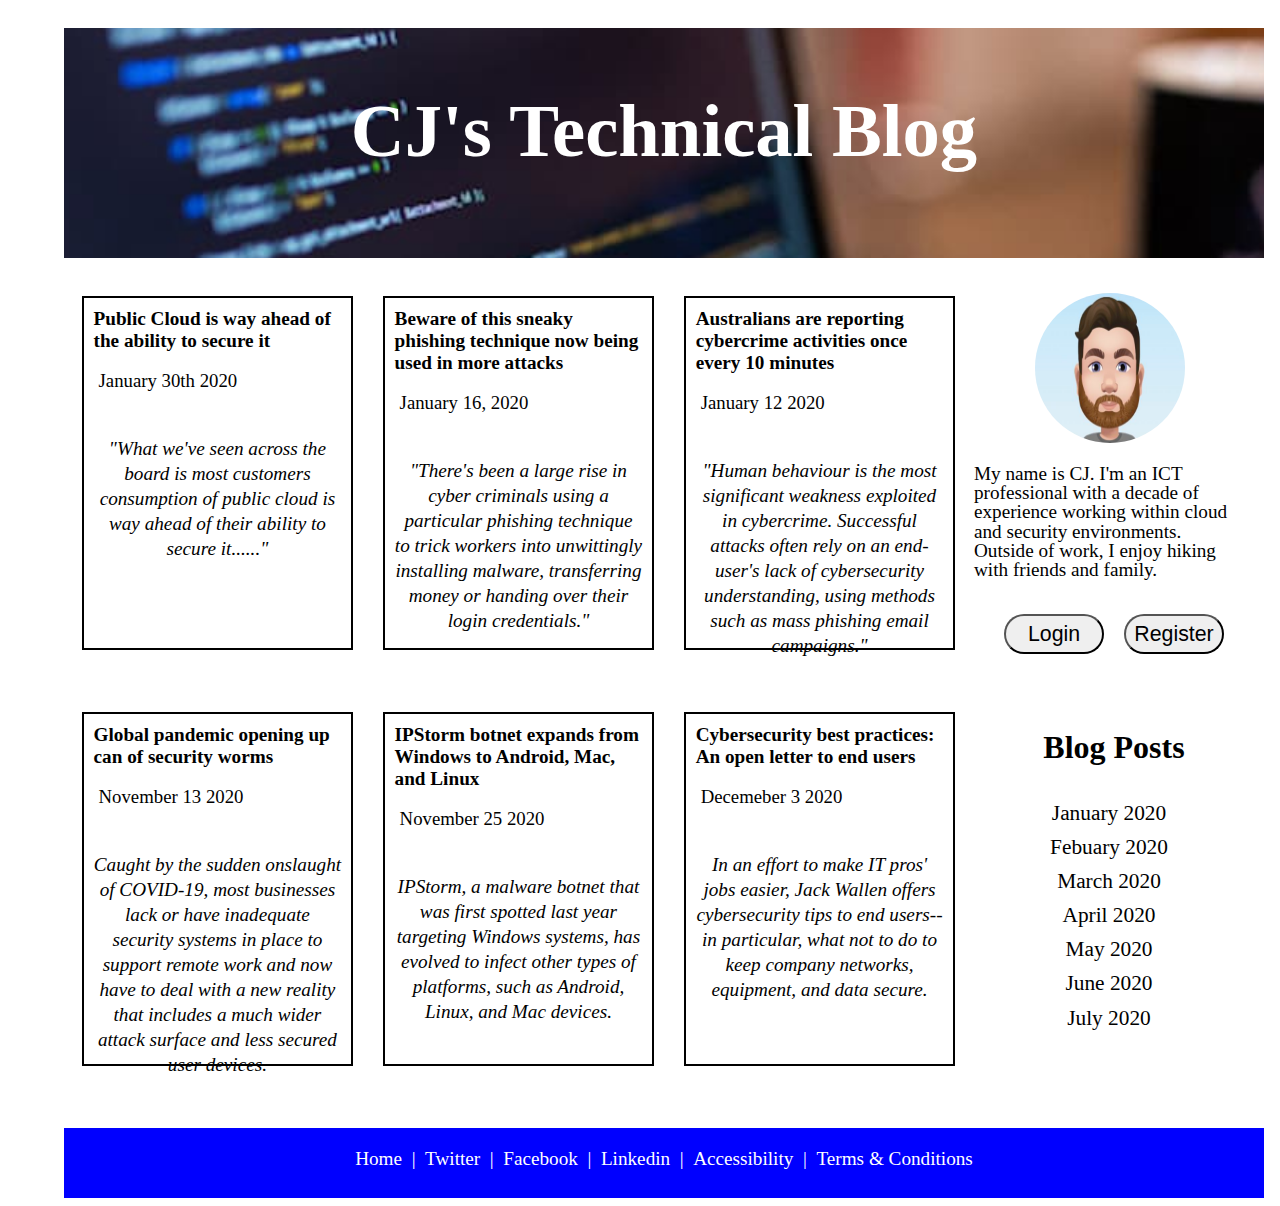
==== index.html @ 9ce498f0 "Added JS" ====
<!DOCTYPE html>
<html lang="en">
<head>
  <meta charset="utf-8">
  <title>CJ's Technical Blog</title>
  <meta name="viewport" content="width=device-width, initial-scale=1, maximum-scale=1">
  <link href="css/main.css" rel="stylesheet" />
</head>

<body>
  <div class="container">
    <div class="header box" alt="CJ's Technical Blog heading"><h1>CJ's Technical Blog</h1></div>
    <div class="sidebar box">
      <div class="avatar"> 
        <img src="images/avatar.png" alt="avatar of the author of the blog">
      </div>
      <div class="biography">
        <p>My name is CJ. I'm an ICT professional with a decade of experience working within cloud and security environments. Outside of work, I enjoy hiking with friends and family.</p>
      </div>
        <div class="leftButton"><button onclick="blogLogin()" title="Log into Blog">Login</button></div>
        <div class="rightButton"><button onclick="emailRegistration()" title="Register email address to login">Register</button></div>
      <h2 class="blogPostHeading" alt="Blog Posts">Blog Posts</h2>
        <div class="listPost">
          <ul>
            <li><a href="#" title="Blog posts for January 2020">January 2020</a></li>
            <li><a href="#" title="Blog posts for Febuary 2020">Febuary 2020</a></li>
            <li><a href="#" title="Blog posts for March 2020">March 2020</a></li>
            <li><a href="#" title="Blog posts for April 2020">April 2020</a></li>
            <li><a href="#" title="Blog posts for May 2020">May 2020</a></li>
            <li><a href="#" title="Blog posts for June 2020">June 2020</a></li>
            <li><a href="#" title="Blog posts for July 2020">July 2020</a></li>
          </ul>
        </div>
    </div>
    <div class="content box">
      <div id="nestedGrid">
        <a id="one" class="postCard" href="posts.html" >
            <h3>Public Cloud is way ahead of the ability to secure it</h3>
            <p>January 30th 2020</p><br>
            <article>
              <i>"What we've seen across the board is most customers consumption of public cloud is way ahead of their ability to secure it......"</i>
            </article>
        </a>
        <a id="two" class="postCard" >
            <h3>Beware of this sneaky phishing technique now being used in more attacks</h3>
            <p>January 16, 2020</p><br>
            <article>
              <i>"There's been a large rise in cyber criminals using a particular phishing technique to trick workers into unwittingly installing malware, transferring money or handing over their login credentials."</i>
            </article>
        </a>
        <div id="three" class="postCard" >
            <h3>Australians are reporting cybercrime activities once every 10 minutes</h3>
            <p>January 12 2020</p><br>
            <article>
              <i>"Human behaviour is the most significant weakness exploited in cybercrime. Successful attacks often rely on an end-user's lack of cybersecurity understanding, using methods such as mass phishing email campaigns."</i>
            </article>
        </div>
        <div id="four" class="postCard" >
            <h3>Global pandemic opening up can of security worms</h3>
            <p>November 13 2020</p><br>
            <article>
              <i>Caught by the sudden onslaught of COVID-19, most businesses lack or have inadequate security systems in place to support remote work and now have to deal with a new reality that includes a much wider attack surface and less secured user devices.</i>
            </article>
        </div>
        <div id="five" class="postCard" >
            <h3>IPStorm botnet expands from Windows to Android, Mac, and Linux</h3>
            <p>November 25 2020</p><br>
            <article>
              <i>IPStorm, a malware botnet that was first spotted last year targeting Windows systems, has evolved to infect other types of platforms, such as Android, Linux, and Mac devices.</i>
            </article>
        </div>
        <div id="six" class="postCard" >
            <h3>Cybersecurity best practices: An open letter to end users</h3>
            <p>Decemeber 3 2020</p><br>
            <article>
              <i>In an effort to make IT pros' jobs easier, Jack Wallen offers cybersecurity tips to end users--in particular, what not to do to keep company networks, equipment, and data secure.</i>
            </article>
        </div>
      </div>
    </div>    
    <div class="footer box">
       <a href="index.html">Home &nbsp;|&nbsp;&nbsp;<span><a href="#">Twitter &nbsp;|&nbsp;&nbsp;</a><a href="#">Facebook &nbsp;|&nbsp;&nbsp;</a><a href="#">Linkedin &nbsp;|&nbsp;&nbsp;</a></span></a>
       <a href="#">Accessibility &nbsp;|&nbsp;&nbsp;<span><a href="terms-conditions.html">Terms & Conditions </a></span></a>
    </div>  
  </div>

  
  <script>
    // Function to login to the site
    function blogLogin() {
      var emailAddress = prompt("Please enter your username:", "Login Email Address");
      var blogPassword = prompt("Please enter password:", "Password");
      
    }
  </script>

  <script>
    // Function to create an account to access the site
    function emailRegistration() {
      var emailAddress = prompt("Please enter your email address to signup:", "myemail@domain.com");
      alert('Thank You for registering with CJs Technical Blog, please check your email for signup link!');
      
    }
  </script>

  </body>
</html>
---- css/main.css ----
/********************************** PAGE CSS ***********************************/

body {
  font-family: Georgia, 'Times New Roman', Times, serif;
  font-size: 16pt;

}

.container {
  display: grid;
  width: 90vw;
  margin: auto;
  grid-template-columns: 300px 300px 300px;
  grid-template-rows: 250px 850px 90px;     /* 650px */
  /* grid-gap: 5px; */
  grid-template-areas: 
  "hd hd hd hd hd hd hd hd"
  "main main main main main main main sd"
  "ft ft ft ft ft ft ft ft";
  /* border: 2px solid orange; */
  /* This aligns items to the end line on main-axis */
  /* justify-content: center; */ 
}

.box {
  display: flex;
  margin-top: 20px;
 /* align-items: center; 
  justify-content: center; 
  border: 2px solid red;*/
  background: white;
 /*  background: #F8FA9D;
  padding: 15px; */
}

.header {
  grid-area: hd;
  justify-content: center;
  background: url(../images/blog-background.png) no-repeat center center fixed;
  -webkit-background-size: cover;
  -moz-background-size: cover;
  -o-background-size: cover;
  background-size: cover;
}

.header h1 { 
  color: white; 
  font-size: 3.5em;
  margin-top: 5%;
  
}

#nestedGrid {
  display: grid;
  grid-template-columns: 33% 33% 33%;
  grid-template-rows: 50% 50%;
  max-width: 98%;
  max-height: 100%;
  border: 3px solid white;
  grid-gap: 10px;
}

.postCard {
  width: 92%; /* 390px; */
  height: 85%; /* 250px; */
  border: 2px solid black;
  cursor: pointer;
  text-decoration: none;
  color: black;
  
}

.postCard:hover {
  transition: transform .2s;
  transform: scale(1.1);
  background-color: rgb(159, 208, 231);
}

.postCard h3 {
  margin: 10px;
  font-size: 0.90em;
  
}

.postCard p {
  padding-left: 15px;
  font-size: 0.88em;
}

.sidebar {
  display: inline-block;
  max-width: 100%;
}

.content {
  grid-area: main;
  
}

.blogPostHeading {
  margin-top: 50%;
  width: 300px;
  height: 40px;
  text-align: center;
}

.listPost {
  padding: 0;
  width: 250px;
    
}

.listPost ul li { 
  list-style-type: none;
  text-align: center;
}

.listPost ul li a {
  color: black;
  text-decoration: none;
  line-height: 1.6;
}

.listPost ul li a:hover {
  font-weight: bold;
  color: blue;
}

#one,
#two,
#three {
  /*display: grid;*/
  margin: 5% 5%;
}
#four,
#five,
#six
 {
  /*display: grid;*/
  margin: 3% 5%;
  
}

article {
  margin-top: -10px;
  padding: 10px;
  text-align: center;
  
}

article i { font-size: 0.90em; }



/********************************** AVATAR CSS ***********************************/

.avatar img {
  margin: 10px 22%;
  padding: 5px; 
  border-radius: 50%;
  width: 150px;
  height: 150px;
}


/********************************** BIO CSS ***********************************/


.biography {
  margin-top: -10px;
  max-width: 290px;
  
}

.biography p {
  margin: 10px;
  font-size: 0.9em;
  line-height: 1.0;
}

.leftButton { margin: 25px 0 30px 0px; padding-left: 40px; padding-right: 10px; float:left; }
.rightButton { margin: 25px 0 30px 0px; padding-right: 40px; padding-left: 10px; float: right; }

button {
  border-radius: 25px;
  width: 100px;
  height: 40px;
  font-size: 1.0em;
}

button:hover {
  background-color: blue;
  color: white;
}



/********************************** FOOTER CSS ***********************************/

.footer {
  grid-area: ft;
  justify-content: center; 
  padding: 20px;
  background-color: blue;
  border: none;
}

.footer a {
  text-decoration: none;
  color: white;
  font-size: 0.90em;
}

.footer a:hover {
  font-size: 1.0em;
}






  /* Small screens and mobile devices with maximum width of 320px */
  @media (max-width: 320px) {
   

  }
  
  /* Larger mobile screens with minimum screen width of 900px */
  @media (min-width: 901px) {
   
  }
  

  @media (min-width: 600px) and (max-width: 900px) {
   


  }
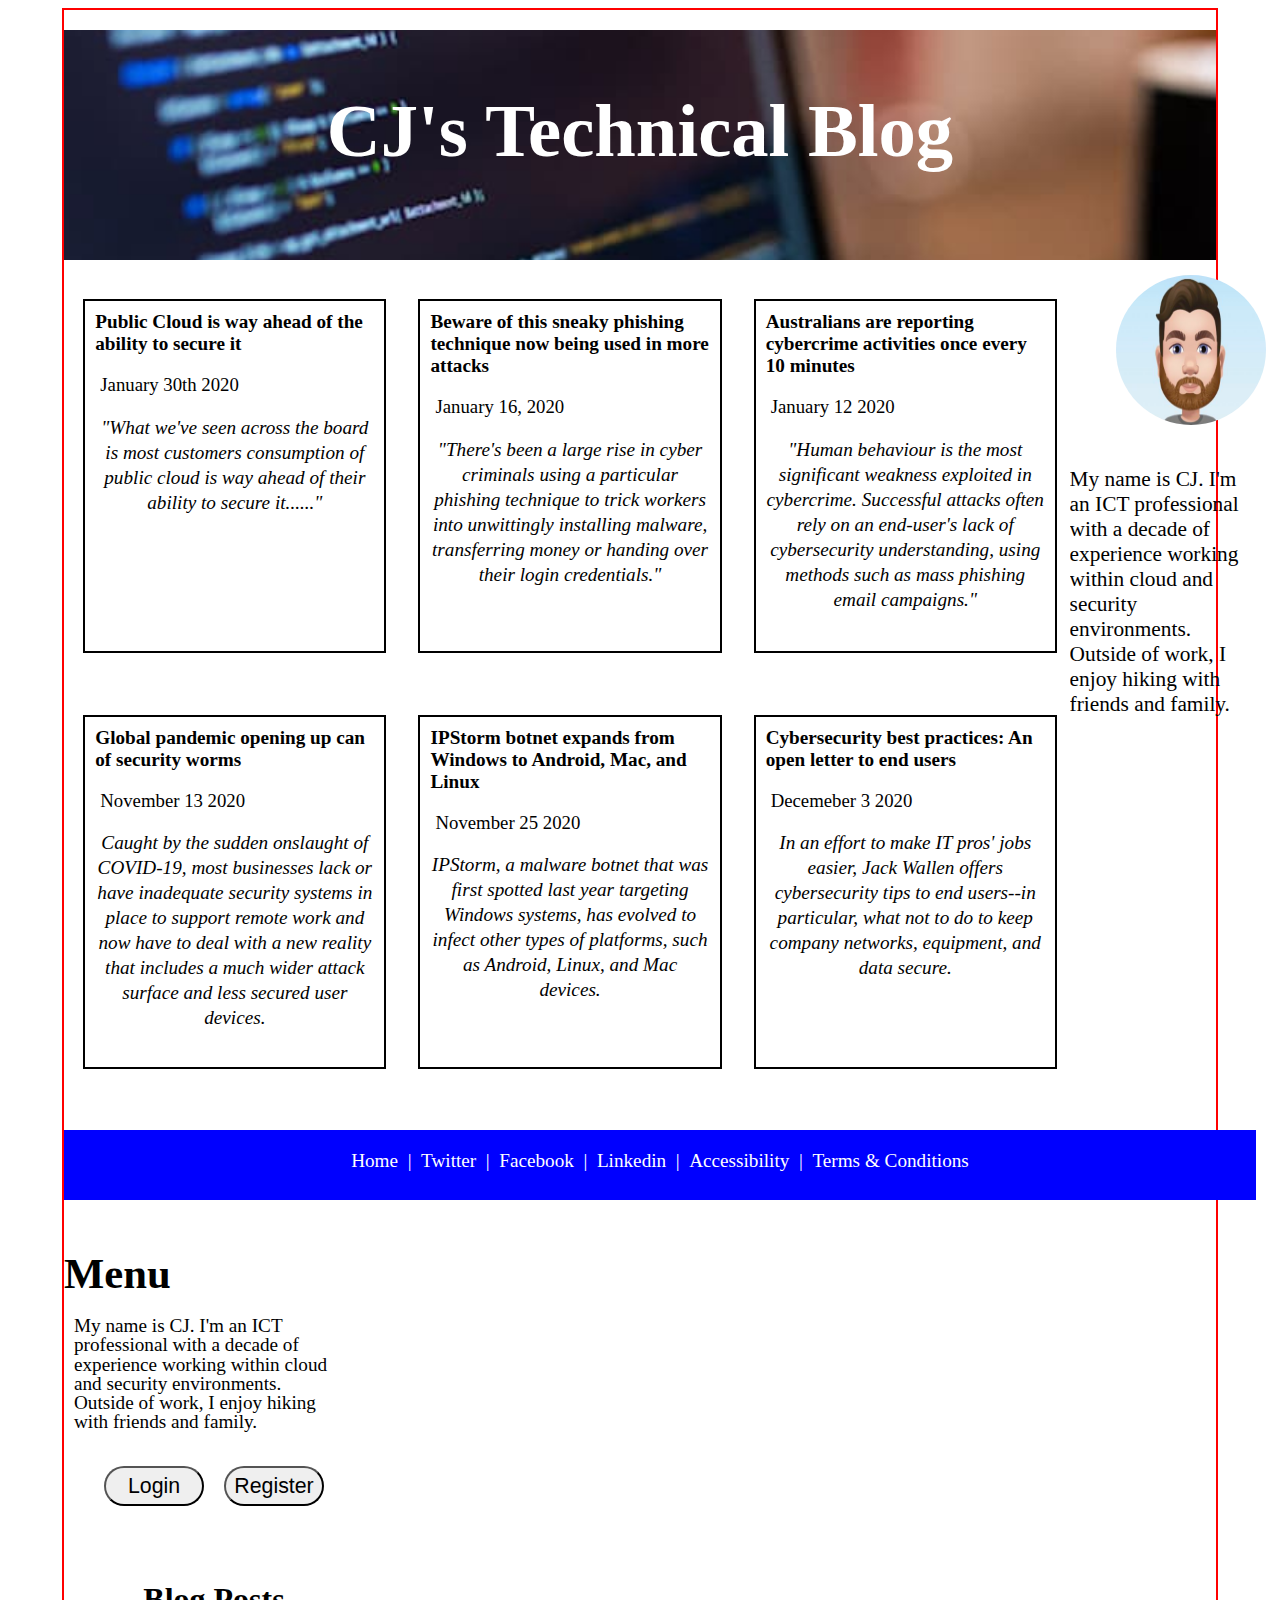
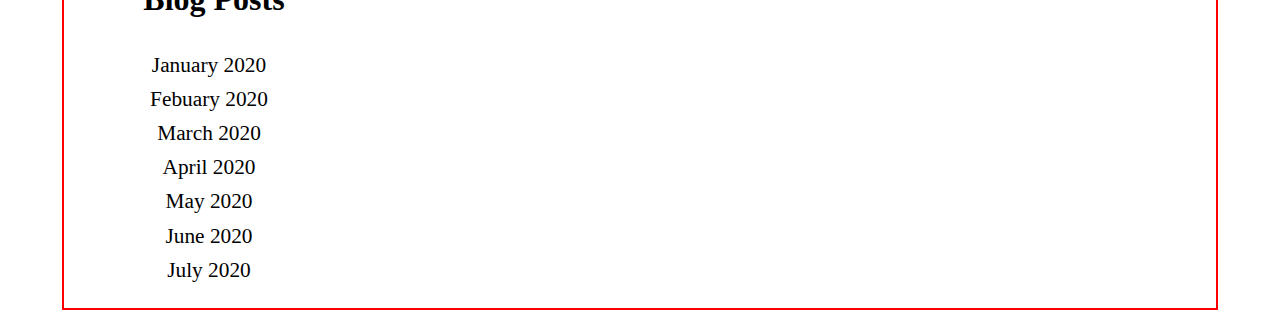
==== commit 45a01297: "media Query - 600px to 900px" ====
--- a/index.html
+++ b/index.html
@@ -10,15 +10,18 @@
 <body>
   <div class="container">
     <div class="header box" alt="CJ's Technical Blog heading"><h1>CJ's Technical Blog</h1></div>
+    <div class="avatar"> 
+      <img src="images/avatar.png" alt="avatar of the author of the blog">
+      <p>My name is CJ. I'm an ICT professional with a decade of experience working within cloud and security environments. Outside of work, I enjoy hiking with friends and family.</p>
+    </div>
     <div class="sidebar box">
-      <div class="avatar"> 
-        <img src="images/avatar.png" alt="avatar of the author of the blog">
-      </div>
+      <h1>Menu</h1>
       <div class="biography">
         <p>My name is CJ. I'm an ICT professional with a decade of experience working within cloud and security environments. Outside of work, I enjoy hiking with friends and family.</p>
       </div>
         <div class="leftButton"><button onclick="blogLogin()" title="Log into Blog">Login</button></div>
         <div class="rightButton"><button onclick="emailRegistration()" title="Register email address to login">Register</button></div>
+
       <h2 class="blogPostHeading" alt="Blog Posts">Blog Posts</h2>
         <div class="listPost">
           <ul>
@@ -36,42 +39,42 @@
       <div id="nestedGrid">
         <a id="one" class="postCard" href="posts.html" >
             <h3>Public Cloud is way ahead of the ability to secure it</h3>
-            <p>January 30th 2020</p><br>
+            <p>January 30th 2020</p>
             <article>
               <i>"What we've seen across the board is most customers consumption of public cloud is way ahead of their ability to secure it......"</i>
             </article>
         </a>
         <a id="two" class="postCard" >
             <h3>Beware of this sneaky phishing technique now being used in more attacks</h3>
-            <p>January 16, 2020</p><br>
+            <p>January 16, 2020</p>
             <article>
               <i>"There's been a large rise in cyber criminals using a particular phishing technique to trick workers into unwittingly installing malware, transferring money or handing over their login credentials."</i>
             </article>
         </a>
         <div id="three" class="postCard" >
             <h3>Australians are reporting cybercrime activities once every 10 minutes</h3>
-            <p>January 12 2020</p><br>
+            <p>January 12 2020</p>
             <article>
               <i>"Human behaviour is the most significant weakness exploited in cybercrime. Successful attacks often rely on an end-user's lack of cybersecurity understanding, using methods such as mass phishing email campaigns."</i>
             </article>
         </div>
         <div id="four" class="postCard" >
             <h3>Global pandemic opening up can of security worms</h3>
-            <p>November 13 2020</p><br>
+            <p>November 13 2020</p>
             <article>
               <i>Caught by the sudden onslaught of COVID-19, most businesses lack or have inadequate security systems in place to support remote work and now have to deal with a new reality that includes a much wider attack surface and less secured user devices.</i>
             </article>
         </div>
         <div id="five" class="postCard" >
             <h3>IPStorm botnet expands from Windows to Android, Mac, and Linux</h3>
-            <p>November 25 2020</p><br>
+            <p>November 25 2020</p>
             <article>
               <i>IPStorm, a malware botnet that was first spotted last year targeting Windows systems, has evolved to infect other types of platforms, such as Android, Linux, and Mac devices.</i>
             </article>
         </div>
         <div id="six" class="postCard" >
             <h3>Cybersecurity best practices: An open letter to end users</h3>
-            <p>Decemeber 3 2020</p><br>
+            <p>Decemeber 3 2020</p>
             <article>
               <i>In an effort to make IT pros' jobs easier, Jack Wallen offers cybersecurity tips to end users--in particular, what not to do to keep company networks, equipment, and data secure.</i>
             </article>
@@ -103,5 +106,15 @@
     }
   </script>
 
+  
+  <script>
+  document.getElementsByClassName("avatar").onmouseover = function() {bioInformation()};
+    
+  function bioInformation() {
+    document.getElementsByClassName("avatar p").visibility = "visible;";
+  }
+  
+  </script>
+
   </body>
 </html>--- a/css/main.css
+++ b/css/main.css
@@ -36,6 +36,7 @@
 
 .header {
   grid-area: hd;
+  width: inherit;
   justify-content: center;
   background: url(../images/blog-background.png) no-repeat center center fixed;
   -webkit-background-size: cover;
@@ -61,6 +62,8 @@
   grid-gap: 10px;
 }
 
+#hamburgerMenu { display: none; }
+
 .postCard {
   width: 92%; /* 390px; */
   height: 85%; /* 250px; */
@@ -200,6 +203,7 @@
 
 .footer {
   grid-area: ft;
+  width: inherit;
   justify-content: center; 
   padding: 20px;
   background-color: blue;
@@ -223,18 +227,272 @@
 
   /* Small screens and mobile devices with maximum width of 320px */
   @media (max-width: 320px) {
-   
+
+    body {
+      font-family: Georgia, 'Times New Roman', Times, serif;
+      font-size: 16pt;
+    
+    }
+
+    .container {
+      display: grid;
+      width: 90vw;
+      margin: auto;
+      /* 
+      grid-template-columns: 300px 300px 300px;
+      grid-template-rows: 250px 850px 90px;     650px 
+      /* grid-gap: 5px; 
+      grid-template-areas: 
+      "hd hd hd hd hd hd hd hd"
+      "main main main main main main main sd"
+      "ft ft ft ft ft ft ft ft";  */
+      border: 2px solid orange; 
+      /* This aligns items to the end line on main-axis */
+      /* justify-content: center; */ 
+    }
+
+
+
+
+
+
+
 
   }
   
   /* Larger mobile screens with minimum screen width of 900px */
   @media (min-width: 901px) {
-   
-  }
-  
+     
+  body {
+    font-family: Georgia, 'Times New Roman', Times, serif;
+    font-size: 16pt;
+  
+  }
+
+  .container {
+    display: grid;
+    width: 90vw;
+    margin: auto;
+    /* 
+    grid-template-columns: 300px 300px 300px;
+    grid-template-rows: 250px 850px 90px;     650px 
+    /* grid-gap: 5px; 
+    grid-template-areas: 
+    "hd hd hd hd hd hd hd hd"
+    "main main main main main main main sd"
+    "ft ft ft ft ft ft ft ft";  */
+    border: 2px solid red; 
+    /* This aligns items to the end line on main-axis */
+    /* justify-content: center; */ 
+  }
+
+
+
+
+
+
+
+  }
+
 
   @media (min-width: 600px) and (max-width: 900px) {
    
+  body {
+  font-family: Georgia, 'Times New Roman', Times, serif;
+  font-size: 16pt;
+
+  }
+
+  .container {
+    display: grid;
+    width: 90vw;
+    margin: auto;
+    grid-template-columns: 100%;
+    grid-template-rows: 200px 50px 750px 90px;     
+    grid-template-areas: 
+    "hd hd hd hd hd hd hd hd"
+    "sd sd sd sd sd sd sd sd"
+    "main main main main main main main main"
+    "ft ft ft ft ft ft ft ft";  
+    border: 2px solid blue; 
+     
+  }
+
+  .header {
+    grid-area: hd;
+    width: inherit;
+    background: url(../images/blog-background.png) no-repeat center center fixed;
+    -webkit-background-size: cover;
+    -moz-background-size: cover;
+    -o-background-size: cover;
+    background-size: cover;
+  }
+
+  .header h1 { 
+    color: white; 
+    font-size: 2.4em;
+    margin-top: 10%;
+  
+    
+  }
+
+  .sidebar {
+    display: flex;
+    margin-top: 0px;
+    max-width: 100%;
+    background-color: blue;
+    border: 1px solid blue;
+    
+    
+  }
+
+  .sidebar h1  {
+    color: white;
+    font-size: 1.3em;
+    margin: 0 45%;
+    padding: 5px;
+     
+  }
+
+  .sidebar:hover {
+    height: 800px;
+    background-color: blue;
+    color: white;
+    border: 1px solid white;
+    z-index: 9;
+  }
+
+  
+
+  /********************************** BLOG CARD CSS ***********************************/
+
+  #nestedGrid {
+    display: grid;
+    margin-top: -20px;
+    max-width: 100%;
+    max-height: inherit;
+    grid-template-columns: 33% 33% 33%; 
+    grid-template-rows: 50% 50%; 
+    border: 3px solid pink;
+    grid-gap: 1px;
+  }
+  
+  .postCard {
+    max-width: 100%; /* 390px; */
+    height: 85%; /* 250px; */
+    border: 2px solid black;
+    cursor: pointer;
+    text-decoration: none;
+    color: black;
+    
+  }
+
+  .postCard h3 {
+    margin: 10px;
+    font-size: 0.80em;
+  
+  }
+
+  .postCard p {
+    padding-left: 15px;
+    font-size: 0.60em;
+  }
+
+  article,
+  article i { margin-top: 5px; font-size: 0.80em; }
+
+  .blogPostHeading,
+  .listPost {
+    display: none;
+  }
+  
+
+/********************************** AVATAR CSS ***********************************/
+
+.avatar {
+  position: absolute;
+  top: 9%;
+  right: 9%;
+}
+
+.avatar p { visibility: hidden;}
+
+.avatar img {
+  border-radius: 50%;
+  width: 100px;
+  height: 100px;
+  border: 1px solid green;
+}
+
+.avatar p {
+  display: block;
+  position: absolute;
+  top: -35px;
+  right: 80%;
+  color: white;
+  background-color: grey;
+  padding: 10px;
+  font-size: 0.90em;
+  width: 350px;
+  height: 120px;
+  z-index: 999;
+  
+}
+
+
+
+/********************************** BIO CSS ***********************************/
+
+
+.biography {
+  display: none;  
+}
+
+
+.leftButton { display: none; margin: 25px 0 30px 0px; padding-left: 40px; padding-right: 10px; float:left; border: 1px solid green;}
+.rightButton { display: none; margin: 25px 0 30px 0px; padding-right: 40px; padding-left: 10px; float: right; border: 1px solid green;}
+
+button {
+  border-radius: 25px;
+  width: 100px;
+  height: 40px;
+  font-size: 1.0em;
+}
+
+button:hover {
+  background-color: blue;
+  color: white;
+}
+
+
+
+
+
+  /********************************** FOOTER CSS ***********************************/
+
+  .footer {
+    grid-area: ft;
+    width: 95.5%;
+    justify-content: center; 
+    padding: 20px;
+    background-color: blue;
+    border: none;
+  }
+  
+  .footer a {
+    text-decoration: none;
+    color: white;
+    font-size: 0.70em;
+  }
+  
+  .footer a:hover {
+    font-size: 0.80em;
+  }
+
+
+
+
+
 
 
   }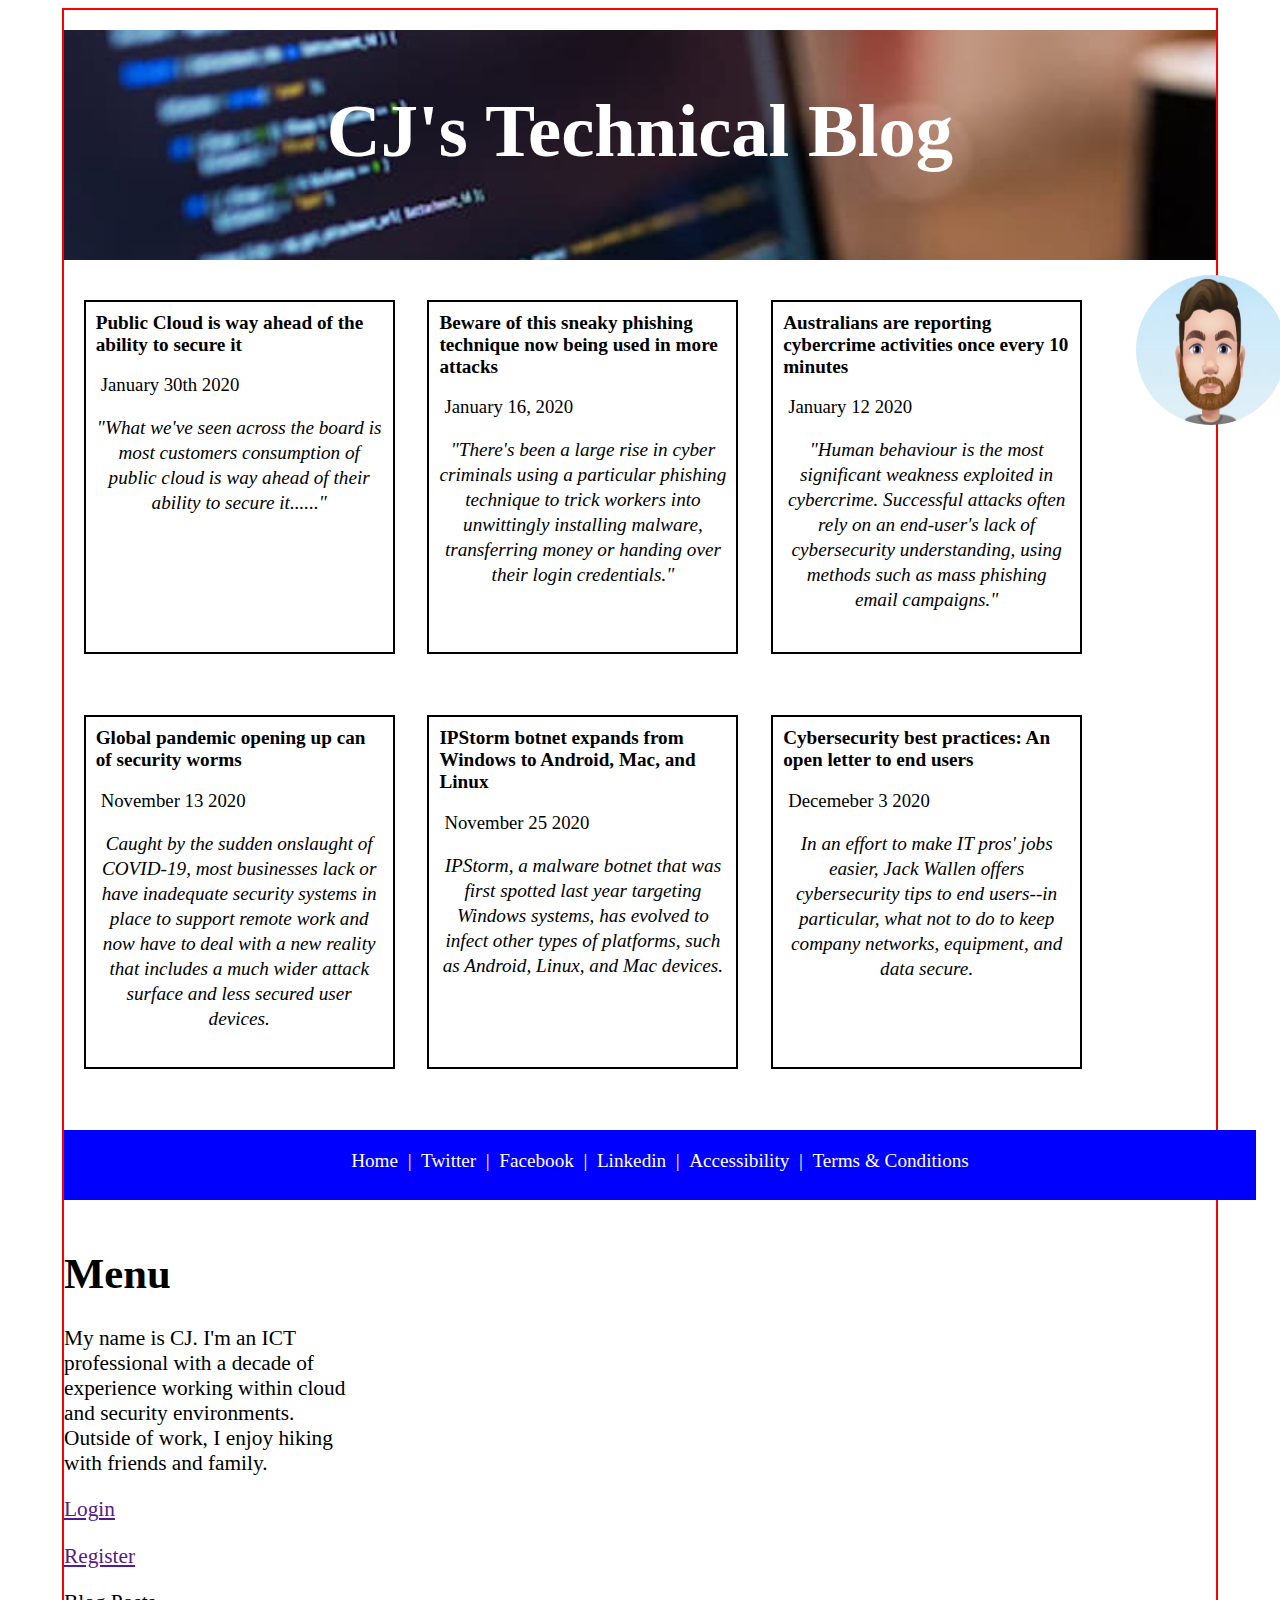
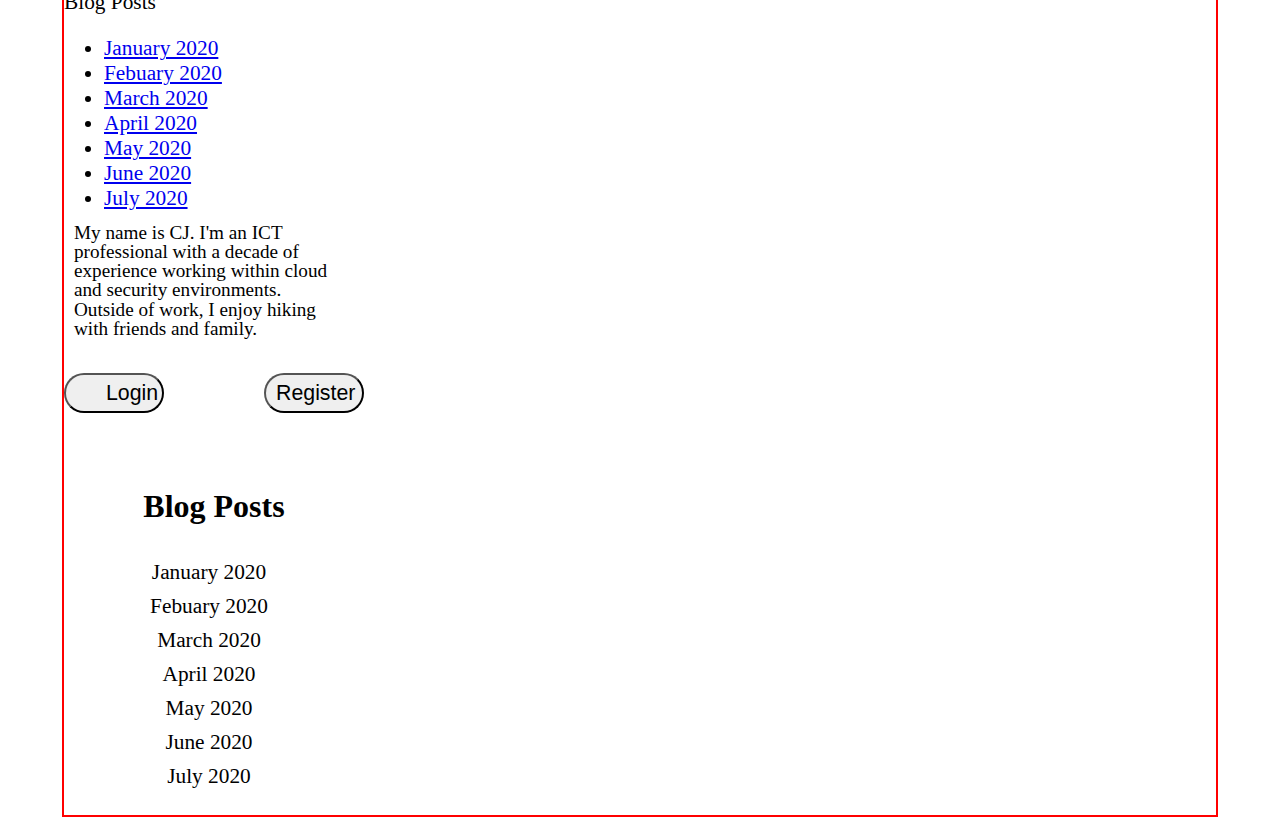
==== commit 7a7dec0b: "Media Query up to 900px" ====
--- a/index.html
+++ b/index.html
@@ -12,15 +12,29 @@
     <div class="header box" alt="CJ's Technical Blog heading"><h1>CJ's Technical Blog</h1></div>
     <div class="avatar"> 
       <img src="images/avatar.png" alt="avatar of the author of the blog">
-      <p>My name is CJ. I'm an ICT professional with a decade of experience working within cloud and security environments. Outside of work, I enjoy hiking with friends and family.</p>
     </div>
     <div class="sidebar box">
-      <h1>Menu</h1>
+      <div class="hamburgerMenu">
+        <h1>Menu</h1>
+        <p>My name is CJ. I'm an ICT professional with a decade of experience working within cloud and security environments. Outside of work, I enjoy hiking with friends and family.</p>
+        <p><a href="" title="Log into Blog">Login</a></p>
+        <p><a href="" title="Register email address to login">Register</a></p>
+        <p>Blog Posts</p>
+          <ul>
+            <li><a href="#" title="Blog posts for January 2020">January 2020</a></li>
+            <li><a href="#" title="Blog posts for Febuary 2020">Febuary 2020</a></li>
+            <li><a href="#" title="Blog posts for March 2020">March 2020</a></li>
+            <li><a href="#" title="Blog posts for April 2020">April 2020</a></li>
+            <li><a href="#" title="Blog posts for May 2020">May 2020</a></li>
+            <li><a href="#" title="Blog posts for June 2020">June 2020</a></li>
+            <li><a href="#" title="Blog posts for July 2020">July 2020</a></li>
+          </ul>
+      </div>
       <div class="biography">
         <p>My name is CJ. I'm an ICT professional with a decade of experience working within cloud and security environments. Outside of work, I enjoy hiking with friends and family.</p>
       </div>
-        <div class="leftButton"><button onclick="blogLogin()" title="Log into Blog">Login</button></div>
-        <div class="rightButton"><button onclick="emailRegistration()" title="Register email address to login">Register</button></div>
+        <button class="leftButton" onclick="blogLogin()" title="Log into Blog">Login</button>
+        <button class="rightButton" onclick="emailRegistration()" title="Register email address to login">Register</button>
 
       <h2 class="blogPostHeading" alt="Blog Posts">Blog Posts</h2>
         <div class="listPost">
@@ -108,10 +122,10 @@
 
   
   <script>
-  document.getElementsByClassName("avatar").onmouseover = function() {bioInformation()};
+  document.getElementsByID("avatar").onmouseover = function() {bioInformation()};
     
   function bioInformation() {
-    document.getElementsByClassName("avatar p").visibility = "visible;";
+    document.getElementsByID("avatar p").visibility = "visible;";
   }
   
   </script>
--- a/css/main.css
+++ b/css/main.css
@@ -51,6 +51,8 @@
   margin-top: 5%;
   
 }
+
+
 
 #nestedGrid {
   display: grid;
@@ -318,6 +320,14 @@
      
   }
 
+  .box {
+    display: flex;
+    margin-top: 20px;
+    /* border: 2px solid red;*/
+    background: white;
+  
+  }
+
   .header {
     grid-area: hd;
     width: inherit;
@@ -401,12 +411,7 @@
   article,
   article i { margin-top: 5px; font-size: 0.80em; }
 
-  .blogPostHeading,
-  .listPost {
-    display: none;
-  }
-  
-
+  
 /********************************** AVATAR CSS ***********************************/
 
 .avatar {
@@ -415,57 +420,23 @@
   right: 9%;
 }
 
-.avatar p { visibility: hidden;}
-
 .avatar img {
   border-radius: 50%;
   width: 100px;
   height: 100px;
-  border: 1px solid green;
-}
-
-.avatar p {
-  display: block;
-  position: absolute;
-  top: -35px;
-  right: 80%;
-  color: white;
-  background-color: grey;
-  padding: 10px;
-  font-size: 0.90em;
-  width: 350px;
-  height: 120px;
-  z-index: 999;
-  
-}
-
+  
+}
 
 
 /********************************** BIO CSS ***********************************/
 
-
-.biography {
-  display: none;  
-}
-
-
-.leftButton { display: none; margin: 25px 0 30px 0px; padding-left: 40px; padding-right: 10px; float:left; border: 1px solid green;}
-.rightButton { display: none; margin: 25px 0 30px 0px; padding-right: 40px; padding-left: 10px; float: right; border: 1px solid green;}
-
-button {
-  border-radius: 25px;
-  width: 100px;
-  height: 40px;
-  font-size: 1.0em;
-}
-
-button:hover {
-  background-color: blue;
-  color: white;
-}
-
-
-
+.blogPostHeading, 
+.listPost, 
+.biography,
+.leftButton,
+.rightButton { 
+  display: none; 
+}
 
 
   /********************************** FOOTER CSS ***********************************/
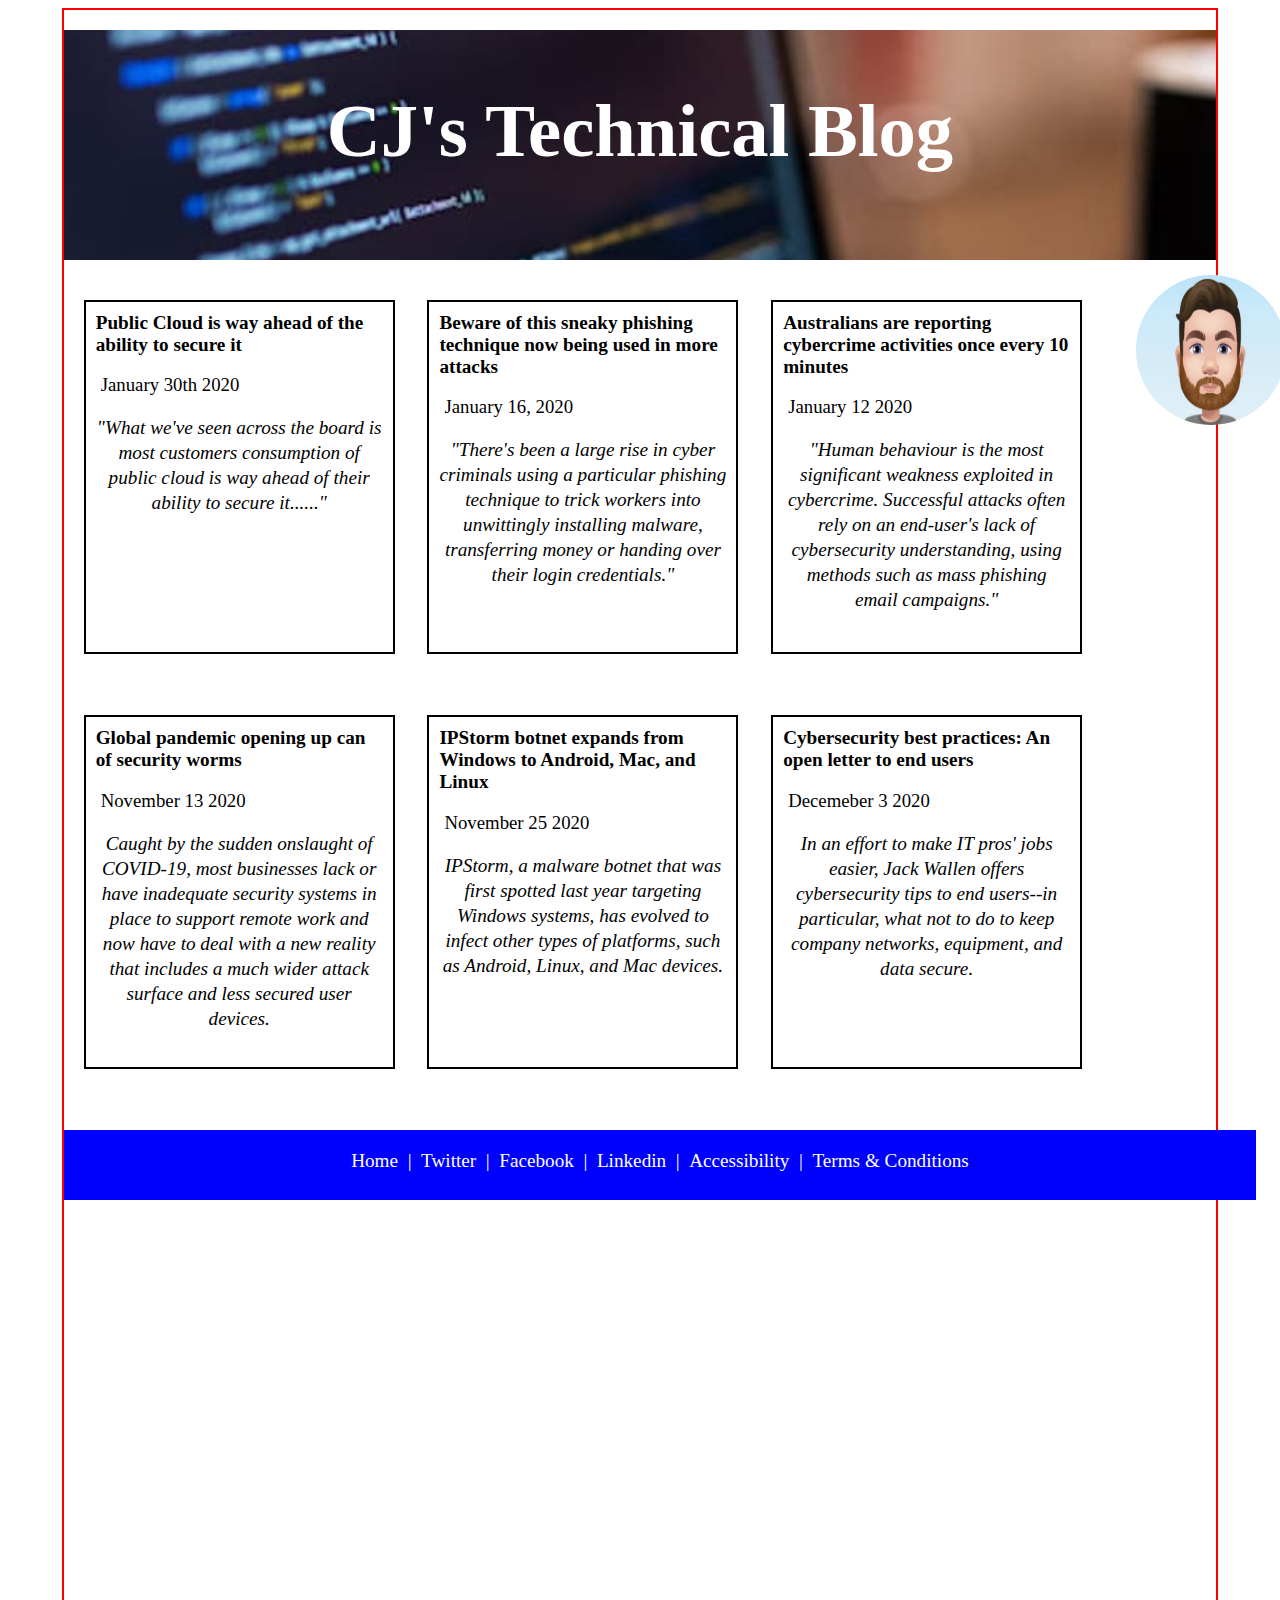
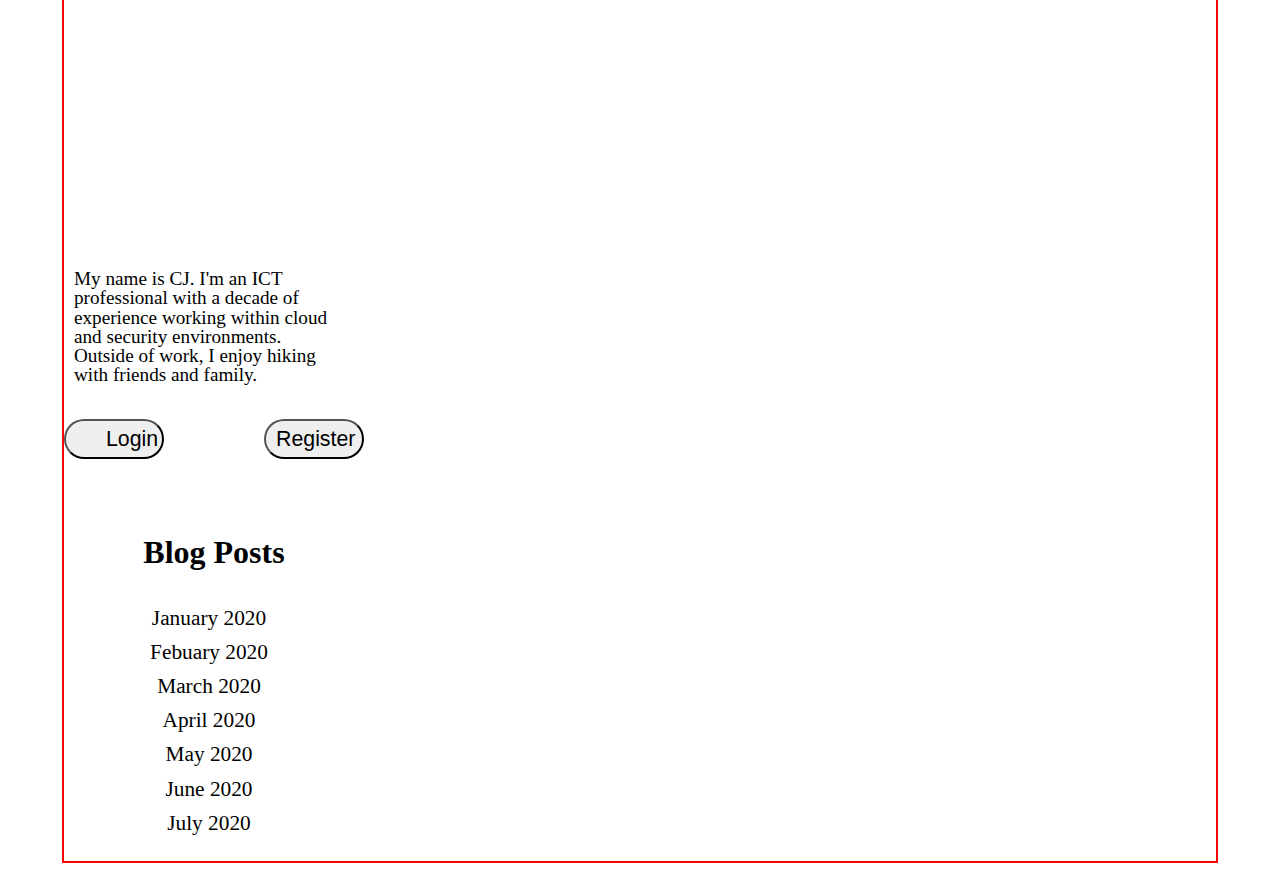
==== commit 4ff7d951: "MediaQ - 600 to 900" ====
--- a/index.html
+++ b/index.html
@@ -17,8 +17,8 @@
       <div class="hamburgerMenu">
         <h1>Menu</h1>
         <p>My name is CJ. I'm an ICT professional with a decade of experience working within cloud and security environments. Outside of work, I enjoy hiking with friends and family.</p>
-        <p><a href="" title="Log into Blog">Login</a></p>
-        <p><a href="" title="Register email address to login">Register</a></p>
+        <p><a href="#" title="Log into Blog">Login</a></p>
+        <p><a href="#" title="Register email address to login">Register</a></p><br>
         <p>Blog Posts</p>
           <ul>
             <li><a href="#" title="Blog posts for January 2020">January 2020</a></li>
@@ -30,6 +30,7 @@
             <li><a href="#" title="Blog posts for July 2020">July 2020</a></li>
           </ul>
       </div>
+      
       <div class="biography">
         <p>My name is CJ. I'm an ICT professional with a decade of experience working within cloud and security environments. Outside of work, I enjoy hiking with friends and family.</p>
       </div>
--- a/css/main.css
+++ b/css/main.css
@@ -64,7 +64,7 @@
   grid-gap: 10px;
 }
 
-#hamburgerMenu { display: none; }
+.hamburgerMenu { visibility: hidden; }
 
 .postCard {
   width: 92%; /* 390px; */
@@ -365,7 +365,7 @@
   }
 
   .sidebar:hover {
-    height: 800px;
+    height: 600px;
     background-color: blue;
     color: white;
     border: 1px solid white;
@@ -438,6 +438,25 @@
   display: none; 
 }
 
+.hamburgerMenu,
+.hamburgerMenu p,
+.hamburgerMenu a,
+.hamburgerMenu ul li { 
+   color: white;
+   text-decoration: none;
+   list-style-type: none;
+   text-align: center;
+   visibility: visible;
+   margin: 10px;
+}
+
+.hamburgerMenu a:hover,
+.hamburgerMenu ul li a:hover { font-size: 1.1em; }
+
+.hamburgerMenu h1 {
+   margin-top: 0px auto;
+}
+
 
   /********************************** FOOTER CSS ***********************************/
 
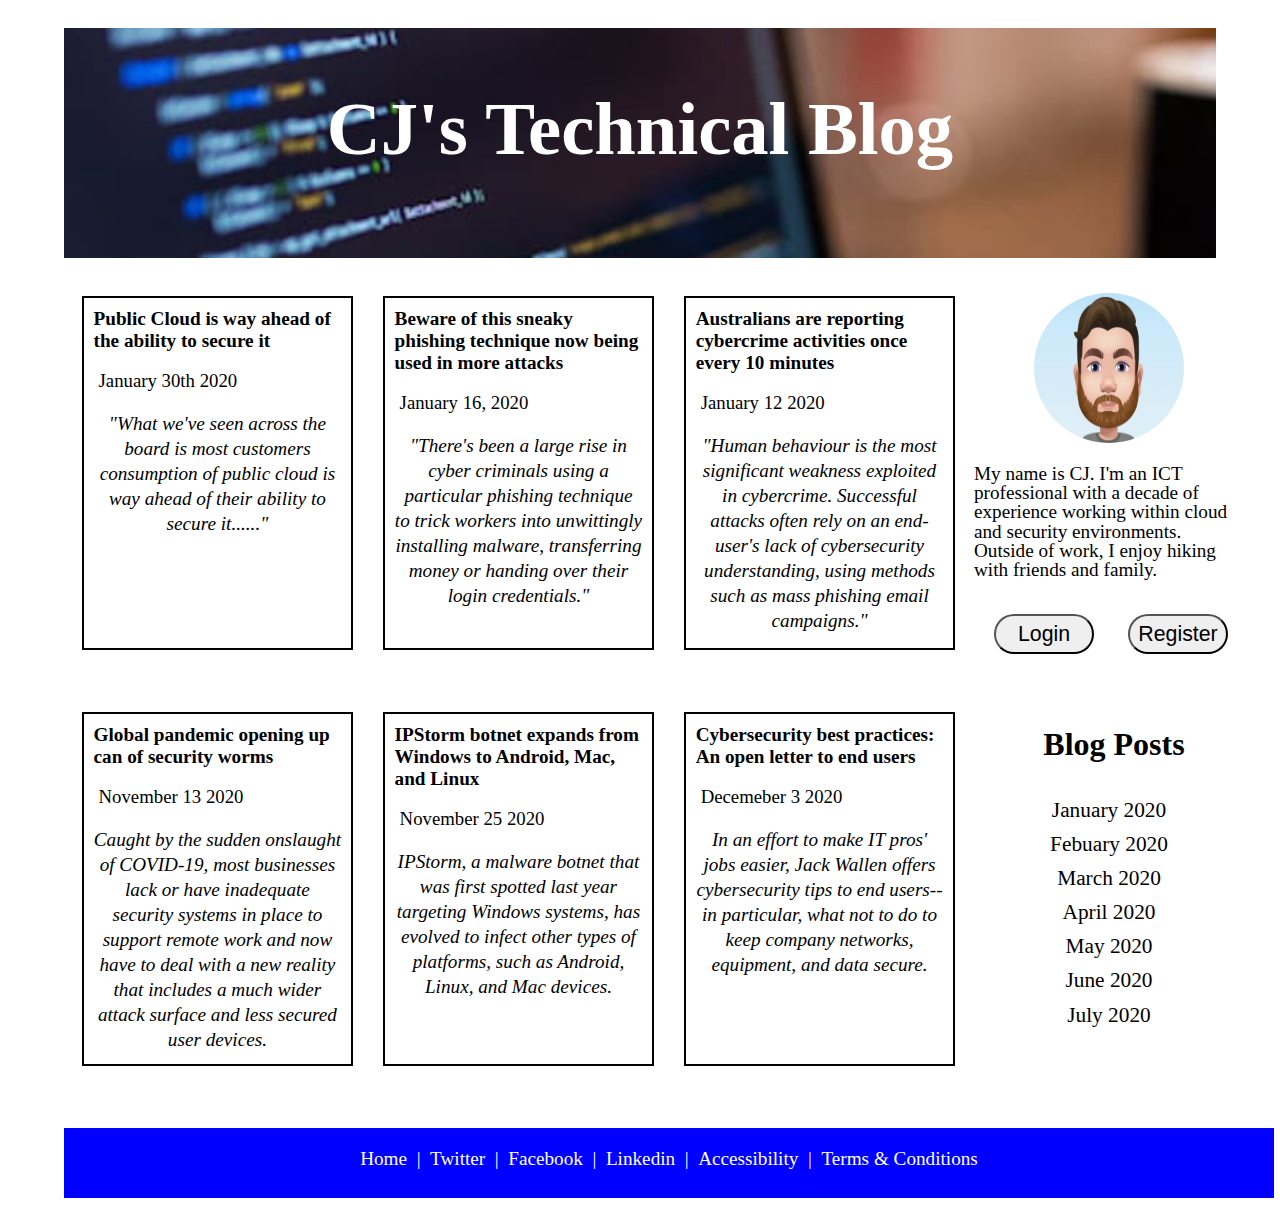
==== commit 4f861104: "Media Query - min-width 901px" ====
--- a/index.html
+++ b/index.html
@@ -10,9 +10,6 @@
 <body>
   <div class="container">
     <div class="header box" alt="CJ's Technical Blog heading"><h1>CJ's Technical Blog</h1></div>
-    <div class="avatar"> 
-      <img src="images/avatar.png" alt="avatar of the author of the blog">
-    </div>
     <div class="sidebar box">
       <div class="hamburgerMenu">
         <h1>Menu</h1>
@@ -30,13 +27,14 @@
             <li><a href="#" title="Blog posts for July 2020">July 2020</a></li>
           </ul>
       </div>
-      
+      <div class="avatar"> 
+        <img src="images/avatar.png" alt="avatar of the author of the blog">
+      </div>
       <div class="biography">
         <p>My name is CJ. I'm an ICT professional with a decade of experience working within cloud and security environments. Outside of work, I enjoy hiking with friends and family.</p>
       </div>
-        <button class="leftButton" onclick="blogLogin()" title="Log into Blog">Login</button>
-        <button class="rightButton" onclick="emailRegistration()" title="Register email address to login">Register</button>
-
+        <div class="leftButton"><button onclick="blogLogin()" title="Log into Blog">Login</button></div>
+        <div class="rightButton"><button onclick="emailRegistration()" title="Register email address to login">Register</button></div>
       <h2 class="blogPostHeading" alt="Blog Posts">Blog Posts</h2>
         <div class="listPost">
           <ul>
--- a/css/main.css
+++ b/css/main.css
@@ -51,8 +51,6 @@
   margin-top: 5%;
   
 }
-
-
 
 #nestedGrid {
   display: grid;
@@ -265,29 +263,222 @@
   /* Larger mobile screens with minimum screen width of 900px */
   @media (min-width: 901px) {
      
-  body {
-    font-family: Georgia, 'Times New Roman', Times, serif;
-    font-size: 16pt;
-  
-  }
-
-  .container {
-    display: grid;
-    width: 90vw;
-    margin: auto;
-    /* 
-    grid-template-columns: 300px 300px 300px;
-    grid-template-rows: 250px 850px 90px;     650px 
-    /* grid-gap: 5px; 
-    grid-template-areas: 
-    "hd hd hd hd hd hd hd hd"
-    "main main main main main main main sd"
-    "ft ft ft ft ft ft ft ft";  */
-    border: 2px solid red; 
-    /* This aligns items to the end line on main-axis */
-    /* justify-content: center; */ 
-  }
-
+ 
+/********************************** PAGE CSS ***********************************/
+
+body {
+  font-family: Georgia, 'Times New Roman', Times, serif;
+  font-size: 16pt;
+
+}
+
+.container {
+  display: grid;
+  width: 90vw;
+  margin: auto;
+  grid-template-columns: 300px 300px 300px;
+  grid-template-rows: 250px 850px 90px;     /* 650px */
+  grid-template-areas: 
+  "hd hd hd hd hd hd hd hd"
+  "main main main main main main main sd"
+  "ft ft ft ft ft ft ft ft";
+  /* border: 2px solid red; */
+  
+}
+
+.box {
+  display: flex;
+  margin-top: 20px;
+  /* border: 2px solid orange; */
+  background: white;
+   
+}
+
+.header {
+  grid-area: hd;
+  width: inherit;
+  justify-content: center;
+  background: url(../images/blog-background.png) no-repeat center center fixed;
+  -webkit-background-size: cover;
+  -moz-background-size: cover;
+  -o-background-size: cover;
+  background-size: cover;
+}
+
+.header h1 { 
+  color: white; 
+  font-size: 3.5em;
+  margin-top: 5%;
+  
+}
+
+#nestedGrid {
+  display: grid;
+  grid-template-columns: 33% 33% 33%;
+  grid-template-rows: 50% 50%;
+  max-width: 98%;
+  max-height: 100%;
+  border: 3px solid white;
+  grid-gap: 10px;
+}
+
+.hamburgerMenu { display: none; }
+
+.postCard {
+  width: 92%; /* 390px; */
+  height: 85%; /* 250px; */
+  /* border: 2px solid black; */
+  cursor: pointer;
+  text-decoration: none;
+  color: black;
+  
+}
+
+.postCard:hover {
+  transition: transform .2s;
+  transform: scale(1.1);
+  background-color: rgb(159, 208, 231);
+}
+
+.postCard h3 {
+  margin: 10px;
+  font-size: 0.90em;
+  
+}
+
+.postCard p {
+  padding-left: 15px;
+  font-size: 0.88em;
+}
+
+.sidebar {
+  display: inline-block;
+  max-width: 98%;
+}
+
+.content {
+  grid-area: main;
+  
+}
+
+.blogPostHeading {
+  margin-top: 50%;
+  width: 300px;
+  height: 40px;
+  text-align: center;
+}
+
+.listPost {
+  padding: 0;
+  width: 250px;
+    
+}
+
+.listPost ul li { 
+  list-style-type: none;
+  text-align: center;
+}
+
+.listPost ul li a {
+  color: black;
+  text-decoration: none;
+  line-height: 1.6;
+}
+
+.listPost ul li a:hover {
+  font-weight: bold;
+  color: blue;
+}
+
+#one,
+#two,
+#three {
+  /*display: grid;*/
+  margin: 5% 5%;
+}
+#four,
+#five,
+#six
+ {
+  /*display: grid;*/
+  margin: 3% 5%;
+  
+}
+
+article {
+  margin-top: -10px;
+  padding: 10px;
+  text-align: center;
+  
+}
+
+article i { font-size: 0.90em; }
+
+
+
+/********************************** AVATAR CSS ***********************************/
+
+.avatar img {
+  margin: 10px 22%;
+  padding: 5px; 
+  border-radius: 50%;
+  width: 150px;
+  height: 150px;
+}
+
+
+/********************************** BIO CSS ***********************************/
+
+
+.biography {
+  margin-top: -10px;
+  max-width: 290px;
+  
+}
+
+.biography p {
+  margin: 10px;
+  font-size: 0.9em;
+  line-height: 1.0;
+}
+
+.leftButton { margin: 25px 0 30px 0px; padding-left: 30px; padding-right: 15px; float:left; }
+.rightButton { margin: 25px 0 30px 0px; padding-right: 30px; padding-left: 15px; float: right; }
+
+button {
+  border-radius: 25px;
+  width: 100px;
+  height: 40px;
+  font-size: 1.0em;
+}
+
+button:hover {
+  background-color: blue;
+  color: white;
+}
+
+
+
+/********************************** FOOTER CSS ***********************************/
+
+.footer {
+  grid-area: ft;
+  width: 97.5%;
+  justify-content: center; 
+  padding: 20px;
+  background-color: blue;
+  border: none;
+}
+
+.footer a {
+  text-decoration: none;
+  color: white;
+  font-size: 0.90em;
+}
+
+.footer a:hover {
+  font-size: 1.0em;
+}
 
 
 
@@ -316,7 +507,7 @@
     "sd sd sd sd sd sd sd sd"
     "main main main main main main main main"
     "ft ft ft ft ft ft ft ft";  
-    border: 2px solid blue; 
+    /* border: 2px solid blue; */
      
   }
 
@@ -351,7 +542,7 @@
     margin-top: 0px;
     max-width: 100%;
     background-color: blue;
-    border: 1px solid blue;
+    /* border: 1px solid blue; */
     
     
   }
@@ -383,14 +574,14 @@
     max-height: inherit;
     grid-template-columns: 33% 33% 33%; 
     grid-template-rows: 50% 50%; 
-    border: 3px solid pink;
+    /* border: 3px solid pink; */
     grid-gap: 1px;
   }
   
   .postCard {
     max-width: 100%; /* 390px; */
     height: 85%; /* 250px; */
-    border: 2px solid black;
+    /* border: 2px solid black; */
     cursor: pointer;
     text-decoration: none;
     color: black;
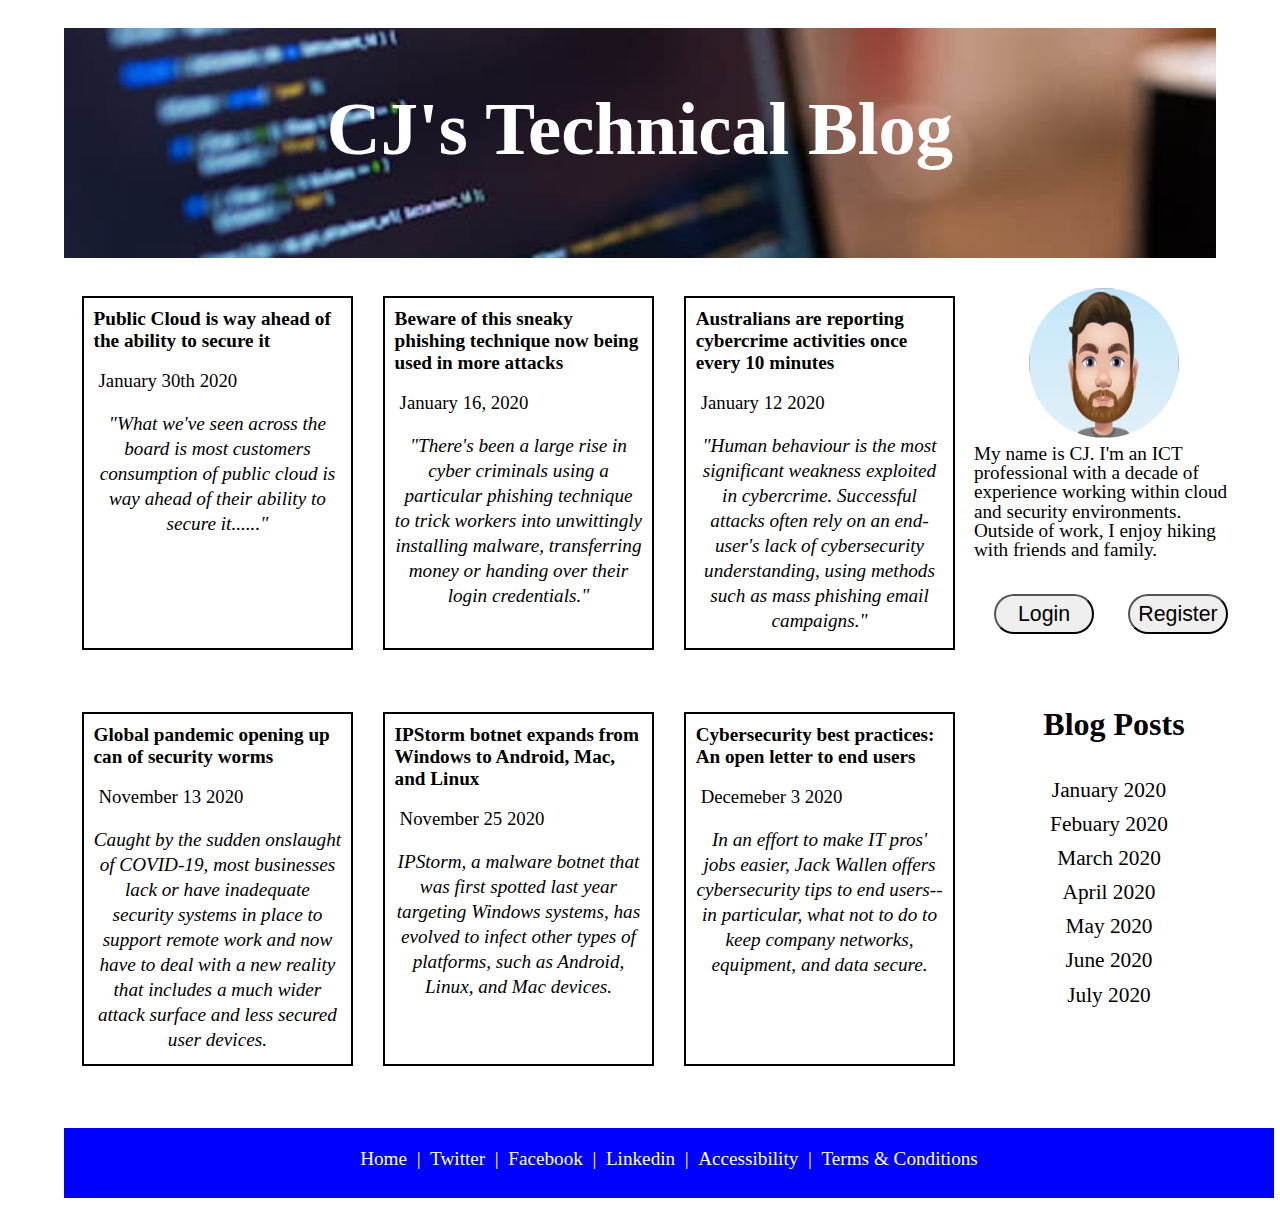
==== commit 6b62bb6a: "Final" ====
--- a/index.html
+++ b/index.html
@@ -12,10 +12,10 @@
     <div class="header box" alt="CJ's Technical Blog heading"><h1>CJ's Technical Blog</h1></div>
     <div class="sidebar box">
       <div class="hamburgerMenu">
-        <h1>Menu</h1>
+        <img>
         <p>My name is CJ. I'm an ICT professional with a decade of experience working within cloud and security environments. Outside of work, I enjoy hiking with friends and family.</p>
-        <p><a href="#" title="Log into Blog">Login</a></p>
-        <p><a href="#" title="Register email address to login">Register</a></p><br>
+        <p><a onclick="blogLogin()" title="Log into Blog">Login</a></p>
+        <p><a onclick="emailRegistration()" title="Register email address to login">Register</a></p><br>
         <p>Blog Posts</p>
           <ul>
             <li><a href="#" title="Blog posts for January 2020">January 2020</a></li>
@@ -28,7 +28,7 @@
           </ul>
       </div>
       <div class="avatar"> 
-        <img src="images/avatar.png" alt="avatar of the author of the blog">
+        <img>
       </div>
       <div class="biography">
         <p>My name is CJ. I'm an ICT professional with a decade of experience working within cloud and security environments. Outside of work, I enjoy hiking with friends and family.</p>
@@ -57,7 +57,7 @@
               <i>"What we've seen across the board is most customers consumption of public cloud is way ahead of their ability to secure it......"</i>
             </article>
         </a>
-        <a id="two" class="postCard" >
+        <a id="two" class="postCard" href="posts-2.html" >
             <h3>Beware of this sneaky phishing technique now being used in more attacks</h3>
             <p>January 16, 2020</p>
             <article>
@@ -120,14 +120,5 @@
   </script>
 
   
-  <script>
-  document.getElementsByID("avatar").onmouseover = function() {bioInformation()};
-    
-  function bioInformation() {
-    document.getElementsByID("avatar p").visibility = "visible;";
-  }
-  
-  </script>
-
   </body>
 </html>--- a/css/main.css
+++ b/css/main.css
@@ -12,26 +12,20 @@
   width: 90vw;
   margin: auto;
   grid-template-columns: 300px 300px 300px;
-  grid-template-rows: 250px 850px 90px;     /* 650px */
+  grid-template-rows: 250px 850px 90px;    
   /* grid-gap: 5px; */
   grid-template-areas: 
   "hd hd hd hd hd hd hd hd"
   "main main main main main main main sd"
   "ft ft ft ft ft ft ft ft";
   /* border: 2px solid orange; */
-  /* This aligns items to the end line on main-axis */
-  /* justify-content: center; */ 
 }
 
 .box {
   display: flex;
   margin-top: 20px;
- /* align-items: center; 
-  justify-content: center; 
-  border: 2px solid red;*/
+  /* border: 2px solid red;*/
   background: white;
- /*  background: #F8FA9D;
-  padding: 15px; */
 }
 
 .header {
@@ -133,14 +127,12 @@
 #one,
 #two,
 #three {
-  /*display: grid;*/
   margin: 5% 5%;
 }
 #four,
 #five,
 #six
  {
-  /*display: grid;*/
   margin: 3% 5%;
   
 }
@@ -157,14 +149,20 @@
 
 
 /********************************** AVATAR CSS ***********************************/
+.avatar {
+  margin: 10px 22%;
+  
+ }
 
 .avatar img {
-  margin: 10px 22%;
-  padding: 5px; 
+  background: url(../images/avatar.png) no-repeat center;
+  background-size: 150px 150px; 
   border-radius: 50%;
   width: 150px;
-  height: 150px;
-}
+  height: 150px; 
+  
+}
+
 
 
 /********************************** BIO CSS ***********************************/
@@ -224,7 +222,6 @@
 
 
 
-
   /* Small screens and mobile devices with maximum width of 320px */
   @media (max-width: 320px) {
 
@@ -232,33 +229,205 @@
       font-family: Georgia, 'Times New Roman', Times, serif;
       font-size: 16pt;
     
+      }
+    
+      .container {
+        display: grid;
+        width: 90vw;
+        margin: auto;
+        grid-template-columns: 100%;
+        grid-template-rows: 180px 50px 1500px 90px;     
+        grid-template-areas: 
+        "hd hd hd hd hd hd hd hd"
+        "sd sd sd sd sd sd sd sd"
+        "main main main main main main main main"
+        "ft ft ft ft ft ft ft ft";  
+        /* border: 2px solid blue; */
+         
+      }
+    
+      .box {
+        display: flex;
+        margin-top: 20px;
+        /* border: 2px solid red;*/
+        background: white;
+      
+      }
+    
+      .header {
+        grid-area: hd;
+        width: inherit;
+        background: url(../images/blog-background.png) no-repeat center center fixed;
+        -webkit-background-size: cover;
+        -moz-background-size: cover;
+        -o-background-size: cover;
+        background-size: cover;
+      }
+    
+      .header h1 { 
+        color: white; 
+        font-size: 1.3em;
+        margin-top: 20%;
+      
+        
+      }
+    
+      .sidebar {
+        display: flex;
+        margin-top: 0px;
+        max-width: 100%;
+        background-color: blue;
+        /* border: 1px solid blue; */
+       
+      }
+    
+      .sidebar h1  {
+        color: white;
+        font-size: 1.3em;
+        margin: 0 45%;
+        padding: 5px;
+         
+      }
+    
+      .sidebar:hover {
+        height: 580px;
+        background-color: blue;
+        color: white;
+        border: 1px solid white;
+        z-index: 9;
+      }
+    
+      
+    
+      /********************************** BLOG CARD CSS ***********************************/
+    
+      #nestedGrid {
+        display: grid;
+        max-width: 90%;
+        grid-template-columns: 50% 50%; 
+        grid-template-rows: 33% 33% 33%; 
+        /* border: 3px solid pink; */
+        grid-gap: 15px;
+      }
+      
+      .postCard {
+        max-width: 100%; /* 390px; */
+        height: 85%; /* 250px; */
+        /* border: 2px solid black; */
+        cursor: pointer;
+        text-decoration: none;
+        color: black;
+
+      }
+    
+      .postCard h3 {
+        margin: 5px;
+        font-size: 0.60em;
+      
+      }
+    
+      .postCard p {
+        padding-left: 5px;
+        font-size: 0.50em;
+      }
+
+      .postCard i {
+        padding-left: 5px;
+        font-size: 0.50em;
+      }
+    
+      article,
+      article i { margin-top: 5px; font-size: 1.0em; line-height: 0.9; }
+    
+      
+    /********************************** AVATAR CSS ***********************************/
+    
+    .avatar {
+      position: absolute;
+      top: 12%;
+      right: -16%;
     }
-
-    .container {
-      display: grid;
-      width: 90vw;
-      margin: auto;
-      /* 
-      grid-template-columns: 300px 300px 300px;
-      grid-template-rows: 250px 850px 90px;     650px 
-      /* grid-gap: 5px; 
-      grid-template-areas: 
-      "hd hd hd hd hd hd hd hd"
-      "main main main main main main main sd"
-      "ft ft ft ft ft ft ft ft";  */
-      border: 2px solid orange; 
-      /* This aligns items to the end line on main-axis */
-      /* justify-content: center; */ 
+    
+    .avatar img {
+      background: url(../images/avatar.png) no-repeat center;
+      background-size: 60px 60px; 
+      border-radius: 50%;
+      width: 60px;
+      height: 60px;
+      
     }
-
-
-
-
-
-
-
-
-  }
+    
+       
+    /********************************** BIO CSS ***********************************/
+    
+    .blogPostHeading, 
+    .listPost, 
+    .biography,
+    .leftButton,
+    .rightButton { 
+      display: none; 
+    }
+    
+    .hamburgerMenu,
+    .hamburgerMenu p,
+    .hamburgerMenu a,
+    .hamburgerMenu ul li { 
+       color: white;
+       text-decoration: none;
+       list-style-type: none;
+       text-align: center;
+       visibility: visible;
+       margin: 10px;
+       font-size: 0.90em;
+    }
+    
+    .hamburgerMenu ul li a { margin-left: -30px; }
+    
+    .hamburgerMenu img { 
+      background: url(../images/hamburger-icon.png) no-repeat center;
+      background-size: 55px 35px; 
+      width: 55px; 
+      height: 35px; 
+      
+    }
+    .hamburgerMenu a:hover,
+    .hamburgerMenu ul li a:hover { cursor: pointer; font-weight: bold; font-size: 1.1em; }
+    
+    .hamburgerMenu h1 {
+       margin-top: 0px auto;
+    }
+    
+    
+      /********************************** FOOTER CSS ***********************************/
+    
+      .footer {
+        grid-area: ft;
+        display: block;
+        width: 86%;
+        justify-content: center; 
+        padding: 20px;
+        background-color: blue;
+        border: none; 
+      }
+      
+      .footer a {
+        text-decoration: none;
+        color: white;
+        font-size: 0.55em;
+        text-align: center;
+      }
+      
+      .footer a:hover {
+        font-weight: bold;
+        font-size: 0.55em;
+      }
+    
+
+
+  }
+
+
+
   
   /* Larger mobile screens with minimum screen width of 900px */
   @media (min-width: 901px) {
@@ -418,13 +587,19 @@
 
 /********************************** AVATAR CSS ***********************************/
 
+.avatar {
+  margin: 10px 22%;
+ }
+
 .avatar img {
-  margin: 10px 22%;
-  padding: 5px; 
+  background: url(../images/avatar.png) no-repeat center;
+  background-size: 150px 150px; 
   border-radius: 50%;
   width: 150px;
   height: 150px;
-}
+  
+}
+
 
 
 /********************************** BIO CSS ***********************************/
@@ -478,17 +653,19 @@
 
 .footer a:hover {
   font-size: 1.0em;
-}
-
-
-
-
-
-
-  }
-
-
-  @media (min-width: 600px) and (max-width: 900px) {
+  font-weight: bold;
+}
+
+
+
+
+
+
+}
+
+
+
+@media (min-width: 600px) and (max-width: 900px) {
    
   body {
   font-family: Georgia, 'Times New Roman', Times, serif;
@@ -501,7 +678,7 @@
     width: 90vw;
     margin: auto;
     grid-template-columns: 100%;
-    grid-template-rows: 200px 50px 750px 90px;     
+    grid-template-rows: 200px 50px 1050px 90px;     
     grid-template-areas: 
     "hd hd hd hd hd hd hd hd"
     "sd sd sd sd sd sd sd sd"
@@ -605,28 +782,32 @@
   
 /********************************** AVATAR CSS ***********************************/
 
-.avatar {
-  position: absolute;
-  top: 9%;
-  right: 9%;
-}
-
-.avatar img {
-  border-radius: 50%;
-  width: 100px;
-  height: 100px;
-  
-}
-
+  .avatar {
+    position: absolute;
+    top: 10%;
+    right: -16%;
+  }
+
+  .avatar img {
+    background: url(../images/avatar.png) no-repeat center;
+    background-size: 100px 100px; 
+    border-radius: 50%;
+    width: 100px;
+    height: 100px;
+  
+  }
+
+
+  
 
 /********************************** BIO CSS ***********************************/
 
-.blogPostHeading, 
-.listPost, 
-.biography,
-.leftButton,
-.rightButton { 
-  display: none; 
+  .blogPostHeading, 
+  .listPost, 
+  .biography,
+  .leftButton,
+  .rightButton { 
+    display: none; 
 }
 
 .hamburgerMenu,
@@ -641,8 +822,16 @@
    margin: 10px;
 }
 
+.hamburgerMenu ul li a { margin-left: -30px; }
+
+.hamburgerMenu img { 
+   background: url(../images/hamburger-icon.png) no-repeat center;
+   background-size: 55px 35px; 
+   width: 55px; 
+   height: 35px; 
+  }
 .hamburgerMenu a:hover,
-.hamburgerMenu ul li a:hover { font-size: 1.1em; }
+.hamburgerMenu ul li a:hover { cursor: pointer; font-weight: bold; font-size: 1.1em; }
 
 .hamburgerMenu h1 {
    margin-top: 0px auto;
@@ -653,7 +842,7 @@
 
   .footer {
     grid-area: ft;
-    width: 95.5%;
+    width: 94%;
     justify-content: center; 
     padding: 20px;
     background-color: blue;
@@ -663,17 +852,23 @@
   .footer a {
     text-decoration: none;
     color: white;
+    font-size: 0.60em;
+    text-align: center;
+  }
+  
+  .footer a:hover {
     font-size: 0.70em;
-  }
-  
-  .footer a:hover {
-    font-size: 0.80em;
-  }
-
-
-
-
-
-
-
-  }+    font-weight: bold;
+  }
+
+
+
+
+
+
+
+}
+
+
+
+
